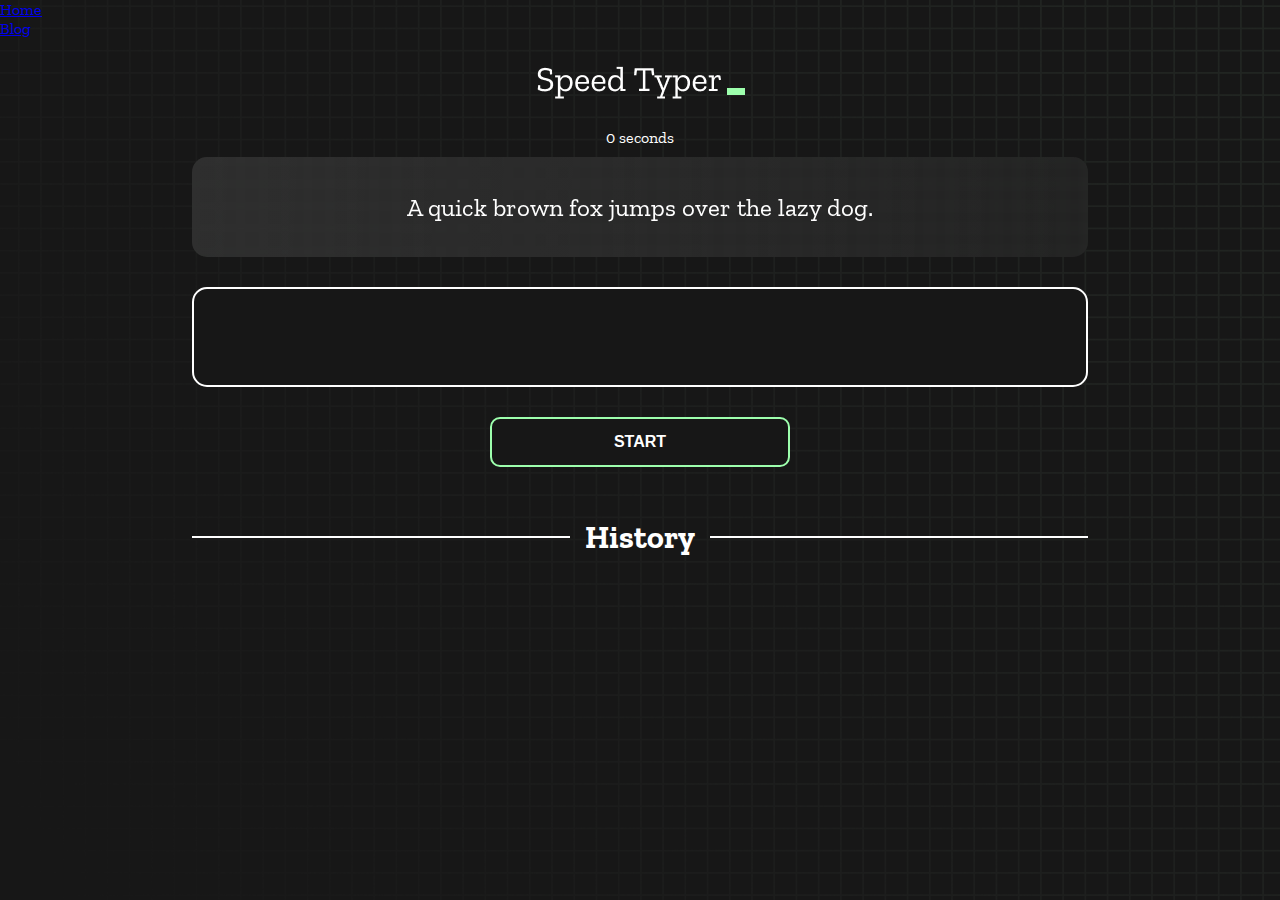
==== index.html @ 7f63b721 "first commit" ====
<!DOCTYPE html>
<html lang="en">

<head>
  <meta charset="UTF-8" />
  <meta http-equiv="X-UA-Compatible" content="IE=edge" />
  <meta name="viewport" content="width=device-width, initial-scale=1.0" />
  <title>Typing Speed Monster</title>
  <link rel="stylesheet" href="styles.css" />
  <link rel="preconnect" href="https://fonts.googleapis.com" />
  <link rel="preconnect" href="https://fonts.gstatic.com" crossorigin />
  <link href="https://fonts.googleapis.com/css2?family=Zilla+Slab:wght@300;400;500&display=swap" rel="stylesheet" />
  <!-- bootstrap CDN link -->
  <link href="https://cdn.jsdelivr.net/npm/bootstrap@5.2.0/dist/css/bootstrap.min.css" rel="stylesheet"
    integrity="sha384-gH2yIJqKdNHPEq0n4Mqa/HGKIhSkIHeL5AyhkYV8i59U5AR6csBvApHHNl/vI1Bx" crossorigin="anonymous">
  <!--  -->
</head>

<body>
  <!-- header start -->
  <!-- nav start -->
  <nav class="navbar navbar-expand">
    <div class="container text-center">
      <div class="collapse navbar-collapse" id="navbarText">
        <ul class="navbar-nav mx-auto">
          <li class="nav-item">
            <a class="nav-link active fw-bold text-info fs-4" href="index.html">Home</a>
          </li>
          <li class="nav-item">
            <a class="nav-link fw-semibold text-white fs-4 :h" href="blog.html">Blog</a>
          </li>
        </ul>
      </div>
    </div>
  </nav>
  <!-- nav end -->
  <!-- header end -->

  <h1 class="title"><img src="./logo.png" /></h1>
  <div id="show-time">0 seconds</div>

  <div class="box-container">
    <div id="question"></div>

    <div id="display" class="inactive"></div>

    <div class="buttons">
      <button id="start">START</button>
    </div>

    <div class="divider-container">
      <div class="line"></div>
      <h1 class="title2">History</h1>
      <div class="line"></div>
    </div>
    <div id="histories"></div>
  </div>

  <div id="countdown"></div>
  <div id="modal-background" class="hidden"></div>
  <div id="result" class="hidden"></div>

  <!-- script part -->
  <script src="./history.js"></script>
  <script src="./script.js"></script>
  <!-- bootstrap script -->
  <script src="https://cdn.jsdelivr.net/npm/bootstrap@5.2.0/dist/js/bootstrap.bundle.min.js"
    integrity="sha384-A3rJD856KowSb7dwlZdYEkO39Gagi7vIsF0jrRAoQmDKKtQBHUuLZ9AsSv4jD4Xa"
    crossorigin="anonymous"></script>
  <!--  -->
</body>

</html>
---- styles.css ----
* {
  padding: 0;
  margin: 0;
  box-sizing: border-box;
}

body {
  background-image: url("./bg.png");
  background-size: cover;
  background-position: left top;
  font-family: "Zilla Slab", serif;
}

.box-container {
  width: 70%;
  margin: 0 auto;
}

#question {
  height: 100px;
  display: flex;
  align-items: center;
  justify-content: center;
  color: white;
  font-size: 25px;
  border-radius: 15px;
  background: rgb(255, 255, 255);
  background: linear-gradient(
    92.49deg,
    rgba(255, 255, 255, 0.1) 0.18%,
    rgba(255, 255, 255, 0.05) 99.85%
  );
  backdrop-filter: blur(5px);
  margin-bottom: 30px;
}

#display {
  height: 100px;
  display: flex;
  flex-wrap: wrap;
  align-items: center;
  padding-left: 5rem;
  color: white;
  font-size: 32px;
  background-color: #171717;
  border: 2px solid #9dffad;
  border-radius: 15px;
}

#countdown {
  position: fixed;
  height: 100vh;
  width: 100vw;
  background-color: rgba(0, 0, 0, 0.8);
  top: 0;
  left: 0;
  display: flex;
  align-items: center;
  justify-content: center;
  font-size: 3rem;
  color: white;
  display: none;
}
#result {
  position: fixed;
  top: 10%; 
  left: 10%;
  transform: translate(-50%, -50%);
  height: 250px;
  width: 400px;
  background-color: #171717;
  border-radius: 15px;
  border: 2px solid #9dffad;
  color: white;
  text-align: center;
  padding: 2rem;
}
#show-time{
  text-align: center;
  color: white;
  margin: 10px 0;
}

.green {
  color: #9dffad;
}
.red {
  color: #eb6565;
}
.bold {
  font-weight: 700;
}
.inactive {
  border: 2px solid white !important;
}
.hidden {
  display: none;
}
.title {
  text-align: center;
  color: white;
  margin: 20px 0;
}

.divider-container {
  height: 80px;
  display: flex;
  justify-content: center;
  align-items: center;
  gap: 15px;
  margin: 0 auto;
}

.line {
  height: 2px;
  background: white;
  width: 100%;
}

.title2 {
  color: white;
  display: block;
}

.buttons {
  display: flex;
  justify-content: center;
  margin: 30px 0;
}
button {
  padding: 10px 20px;
  border: none;
  font-size: 16px;
  font-weight: bold;
  width: 300px;
  height: 50px;
  color: white;
  background-color: #171717;
  border-radius: 10px;
  border: 2px solid #9dffad;
  cursor: pointer;
}

#histories {
  display: flex;
  flex-wrap: wrap;
  justify-content: space-around;
}

.card {
  width: 100%;
  height: 100%;
  padding: 50px;
  display: flex;
  justify-content: space-between;
  align-items: center;
  padding: 20px 30px;
  color: white;
  border-radius: 15px;
  background: rgb(255, 255, 255);
  background: linear-gradient(
    92.49deg,
    rgba(255, 255, 255, 0.1) 0.18%,
    rgba(255, 255, 255, 0.05) 99.85%
  );
  backdrop-filter: blur(5px);
  margin-bottom: 30px;
}

#modal-background {
  background: rgb(255, 255, 255);
  background: linear-gradient(
    92.49deg,
    rgba(255, 255, 255, 0.1) 0.18%,
    rgba(255, 255, 255, 0.05) 99.85%
  );
  backdrop-filter: blur(5px);
  height: 100vh;
  width: 100%;
  position: fixed;
  top: 0;
}

@media only screen and (max-width: 700px) {
  .box-container {
    padding: 0 20px;
    width: 100%;
  }
  .card {
    flex-direction: column;
  }
}
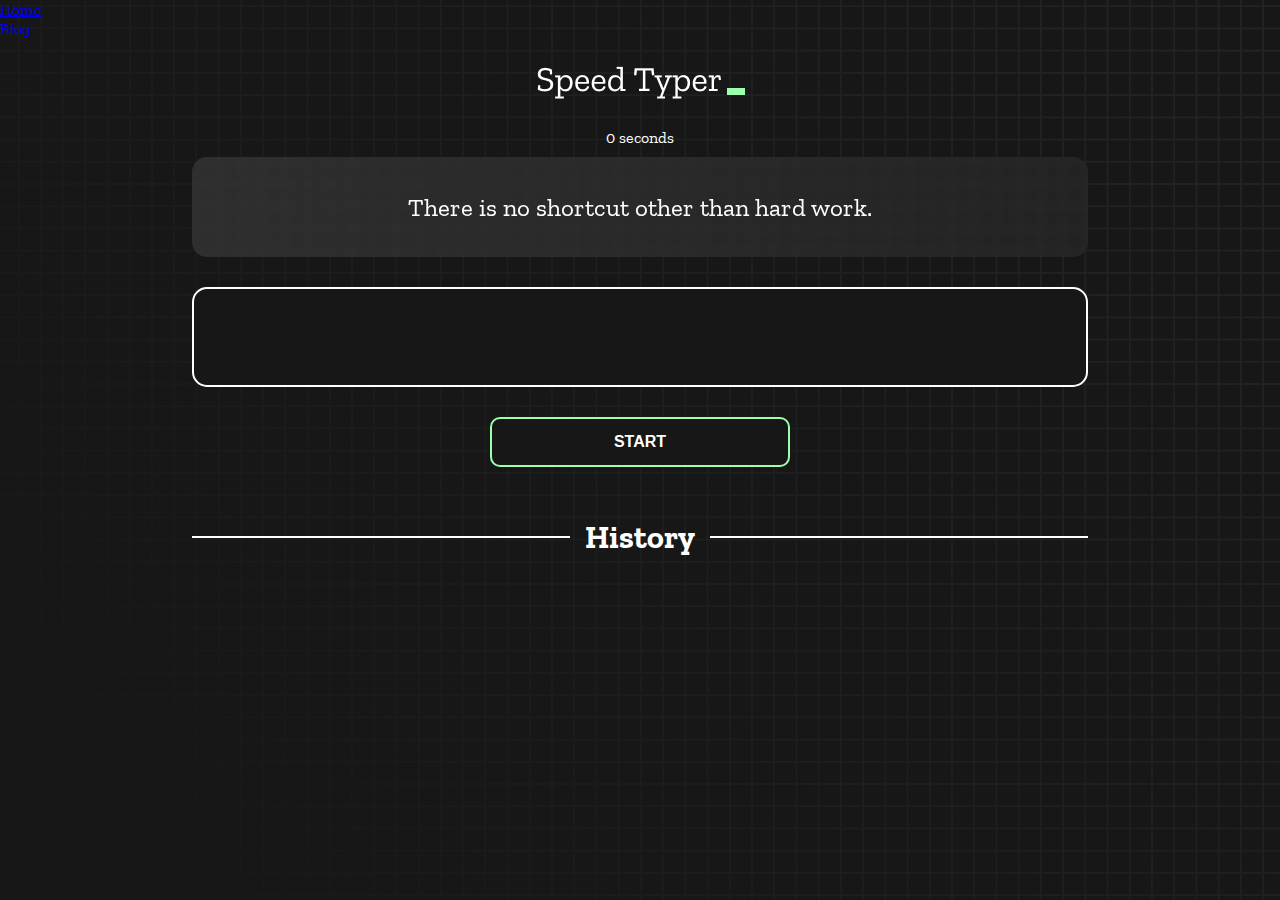
==== commit 67c30690: "major part done" ====
--- a/index.html
+++ b/index.html
@@ -45,7 +45,7 @@
     <div id="display" class="inactive"></div>
 
     <div class="buttons">
-      <button id="start">START</button>
+      <button id="starts">START</button>
     </div>
 
     <div class="divider-container">
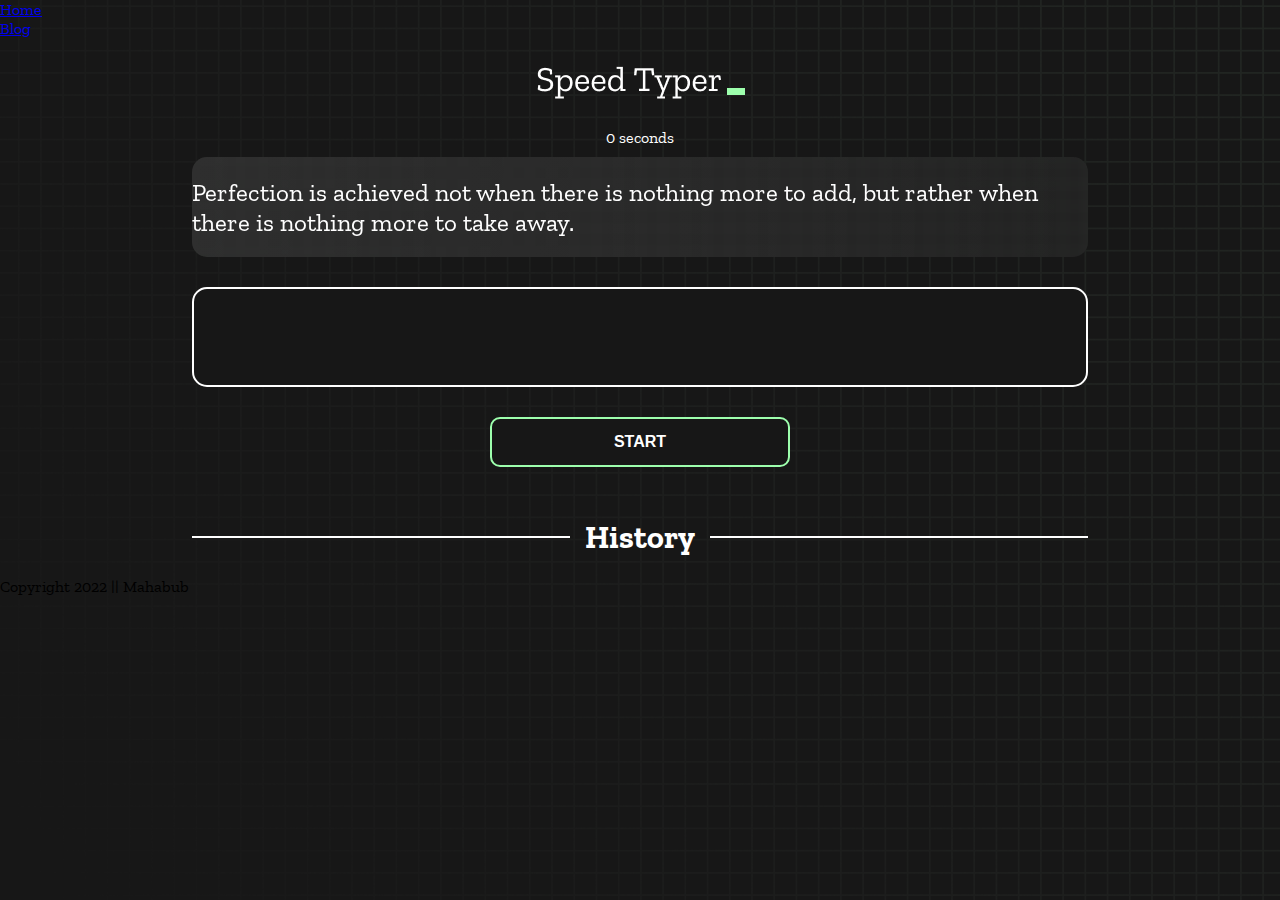
==== commit 8343222b: "updated-3 (fotter added in index.html)" ====
--- a/index.html
+++ b/index.html
@@ -68,6 +68,9 @@
     integrity="sha384-A3rJD856KowSb7dwlZdYEkO39Gagi7vIsF0jrRAoQmDKKtQBHUuLZ9AsSv4jD4Xa"
     crossorigin="anonymous"></script>
   <!--  -->
+  <footer>
+    <p class="text-center text-white py-5 ">Copyright 2022 || Mahabub</p>
+  </footer>
 </body>
 
 </html>--- a/styles.css
+++ b/styles.css
@@ -25,11 +25,9 @@
   font-size: 25px;
   border-radius: 15px;
   background: rgb(255, 255, 255);
-  background: linear-gradient(
-    92.49deg,
-    rgba(255, 255, 255, 0.1) 0.18%,
-    rgba(255, 255, 255, 0.05) 99.85%
-  );
+  background: linear-gradient(92.49deg,
+      rgba(255, 255, 255, 0.1) 0.18%,
+      rgba(255, 255, 255, 0.05) 99.85%);
   backdrop-filter: blur(5px);
   margin-bottom: 30px;
 }
@@ -61,9 +59,12 @@
   color: white;
   display: none;
 }
+
 #result {
   position: fixed;
-  top: 10%; 
+  margin-top: 20%;
+  margin-left: 40%;
+  top: 10%;
   left: 10%;
   transform: translate(-50%, -50%);
   height: 250px;
@@ -75,7 +76,8 @@
   text-align: center;
   padding: 2rem;
 }
-#show-time{
+
+#show-time {
   text-align: center;
   color: white;
   margin: 10px 0;
@@ -84,18 +86,23 @@
 .green {
   color: #9dffad;
 }
+
 .red {
   color: #eb6565;
 }
+
 .bold {
   font-weight: 700;
 }
+
 .inactive {
   border: 2px solid white !important;
 }
+
 .hidden {
   display: none;
 }
+
 .title {
   text-align: center;
   color: white;
@@ -127,6 +134,7 @@
   justify-content: center;
   margin: 30px 0;
 }
+
 button {
   padding: 10px 20px;
   border: none;
@@ -155,25 +163,21 @@
   justify-content: space-between;
   align-items: center;
   padding: 20px 30px;
-  color: white;
+  color: cornflowerblue;
   border-radius: 15px;
   background: rgb(255, 255, 255);
-  background: linear-gradient(
-    92.49deg,
-    rgba(255, 255, 255, 0.1) 0.18%,
-    rgba(255, 255, 255, 0.05) 99.85%
-  );
+  background: linear-gradient(92.49deg,
+      rgba(255, 255, 255, 0.1) 0.18%,
+      rgba(255, 255, 255, 0.05) 99.85%);
   backdrop-filter: blur(5px);
   margin-bottom: 30px;
 }
 
 #modal-background {
   background: rgb(255, 255, 255);
-  background: linear-gradient(
-    92.49deg,
-    rgba(255, 255, 255, 0.1) 0.18%,
-    rgba(255, 255, 255, 0.05) 99.85%
-  );
+  background: linear-gradient(92.49deg,
+      rgba(255, 255, 255, 0.1) 0.18%,
+      rgba(255, 255, 255, 0.05) 99.85%);
   backdrop-filter: blur(5px);
   height: 100vh;
   width: 100%;
@@ -181,12 +185,38 @@
   top: 0;
 }
 
-@media only screen and (max-width: 700px) {
+/* for laptop/pc/large screen */
+
+@media screen and (width > 700px) {
+  #histories {
+    display: grid;
+    grid-template-columns: repeat(3, 3fr);
+    justify-content: space-around;
+  }
+
+  .card {
+    width: 95%;
+
+  }
+}
+
+/* for phone/small screen */
+
+@media screen and (max-width: 700px) {
+  #histories {
+    display: flex;
+    flex-wrap: wrap;
+    justify-content: space-around;
+    display: flex;
+
+  }
+
   .box-container {
     padding: 0 20px;
     width: 100%;
   }
+
   .card {
     flex-direction: column;
   }
-}
+}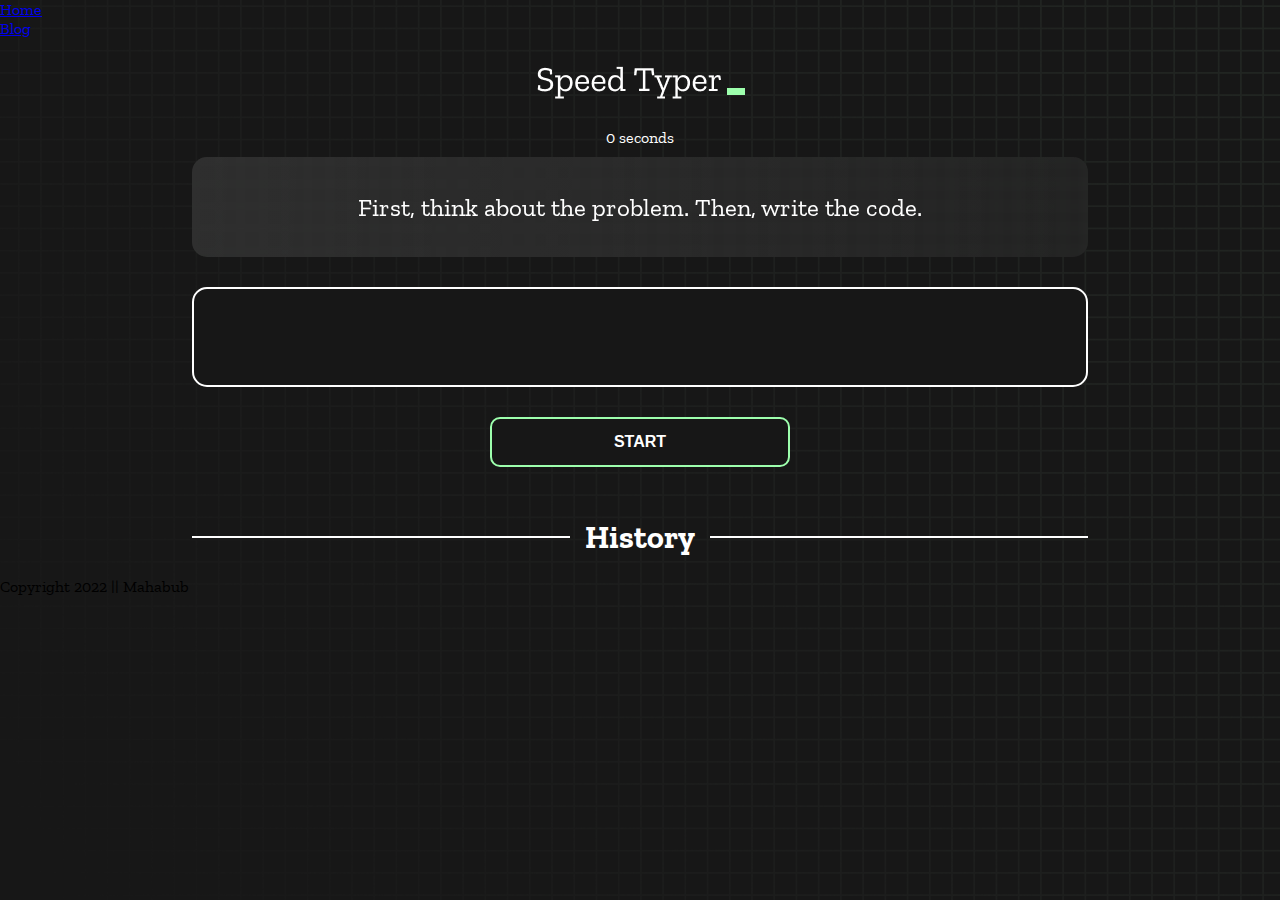
==== commit 838f10ea: "updated-4 (code decoration)" ====
--- a/index.html
+++ b/index.html
@@ -35,9 +35,11 @@
   </nav>
   <!-- nav end -->
   <!-- header end -->
-
-  <h1 class="title"><img src="./logo.png" /></h1>
-  <div id="show-time">0 seconds</div>
+<!-- show time section -->
+ <section><h1 class="title"><img src="./logo.png" /></h1>
+<div id="show-time">0 seconds</div>
+</section>
+<!--  -->
 
   <div class="box-container">
     <div id="question"></div>
--- a/styles.css
+++ b/styles.css
@@ -185,7 +185,7 @@
   top: 0;
 }
 
-/* for laptop/pc/large screen */
+/* large screen */
 
 @media screen and (width > 700px) {
   #histories {
@@ -200,7 +200,7 @@
   }
 }
 
-/* for phone/small screen */
+/* mobile screen */
 
 @media screen and (max-width: 700px) {
   #histories {
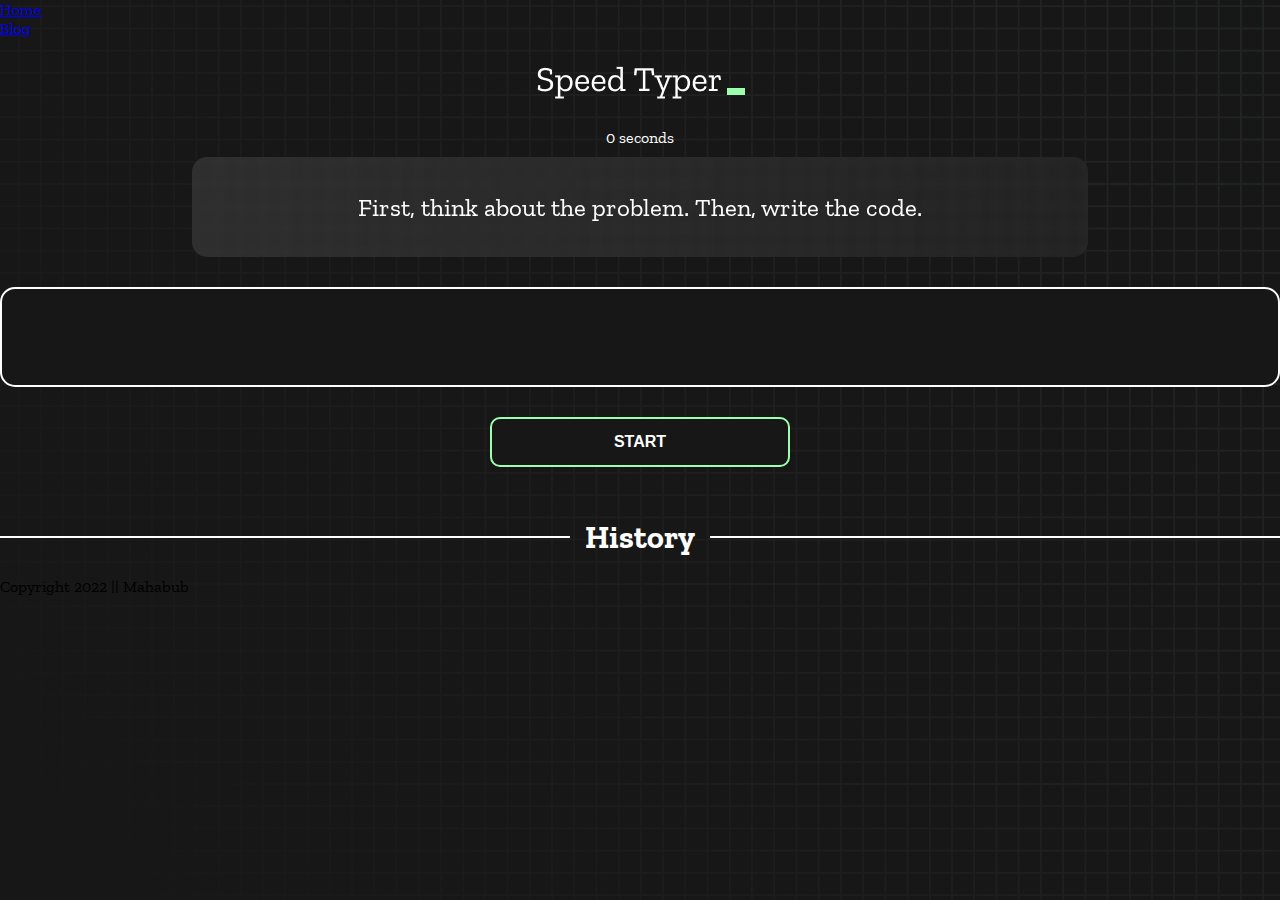
==== commit bc13cdb0: "updated-5 (code decoration)" ====
--- a/index.html
+++ b/index.html
@@ -40,10 +40,10 @@
 <div id="show-time">0 seconds</div>
 </section>
 <!--  -->
-
-  <div class="box-container">
-    <div id="question"></div>
-
+<!-- question part  -->
+  <section><div class="box-container">
+    <div id="question"></div></section>
+<!--  -->
     <div id="display" class="inactive"></div>
 
     <div class="buttons">
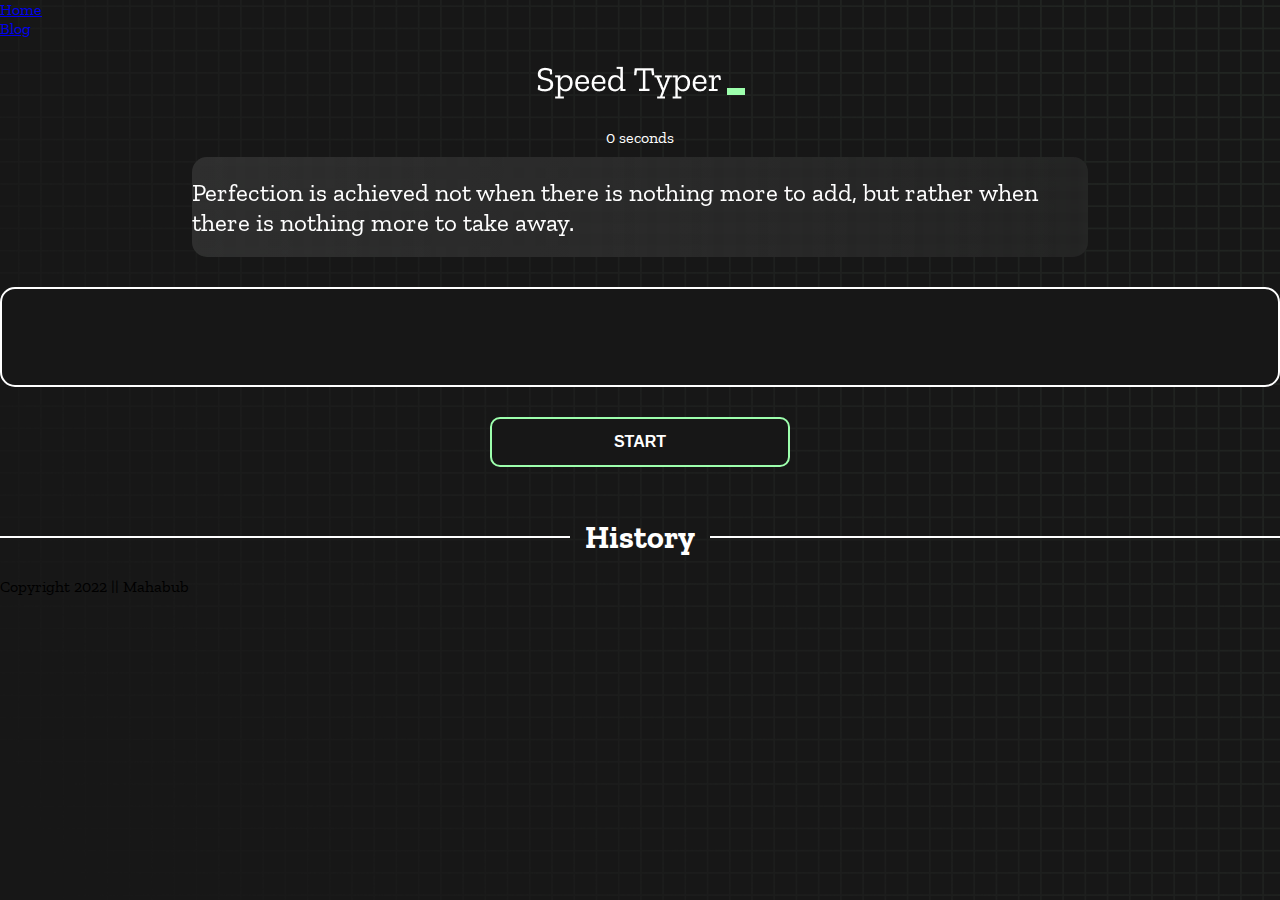
==== commit 61f2673e: "updated-6 (code decoration)" ====
--- a/index.html
+++ b/index.html
@@ -35,33 +35,36 @@
   </nav>
   <!-- nav end -->
   <!-- header end -->
-<!-- show time section -->
- <section><h1 class="title"><img src="./logo.png" /></h1>
-<div id="show-time">0 seconds</div>
-</section>
-<!--  -->
-<!-- question part  -->
-  <section><div class="box-container">
-    <div id="question"></div></section>
-<!--  -->
-    <div id="display" class="inactive"></div>
+  <!-- show time section -->
+  <section>
+    <h1 class="title"><img src="./logo.png" /></h1>
+    <div id="show-time">0 seconds</div>
+  </section>
+  <!--  -->
+  <!-- question part  -->
+  <section>
+    <div class="box-container">
+      <div id="question"></div>
+  </section>
+  <!--  -->
+  <div id="display" class="inactive"></div>
 
-    <div class="buttons">
-      <button id="starts">START</button>
-    </div>
-
-    <div class="divider-container">
-      <div class="line"></div>
-      <h1 class="title2">History</h1>
-      <div class="line"></div>
-    </div>
-    <div id="histories"></div>
+  <div class="buttons">
+    <button id="starts">START</button>
   </div>
 
-  <div id="countdown"></div>
-  <div id="modal-background" class="hidden"></div>
-  <div id="result" class="hidden"></div>
-
+  <div class="divider-container">
+    <div class="line"></div>
+    <h1 class="title2">History</h1>
+    <div class="line"></div>
+  </div>
+  <div id="histories"></div>
+  </div>
+<!-- countdown section -->
+<section><div id="countdown"></div>
+<div id="modal-background" class="hidden"></div>
+<div id="result" class="hidden"></div></section>
+<!--  -->
   <!-- script part -->
   <script src="./history.js"></script>
   <script src="./script.js"></script>
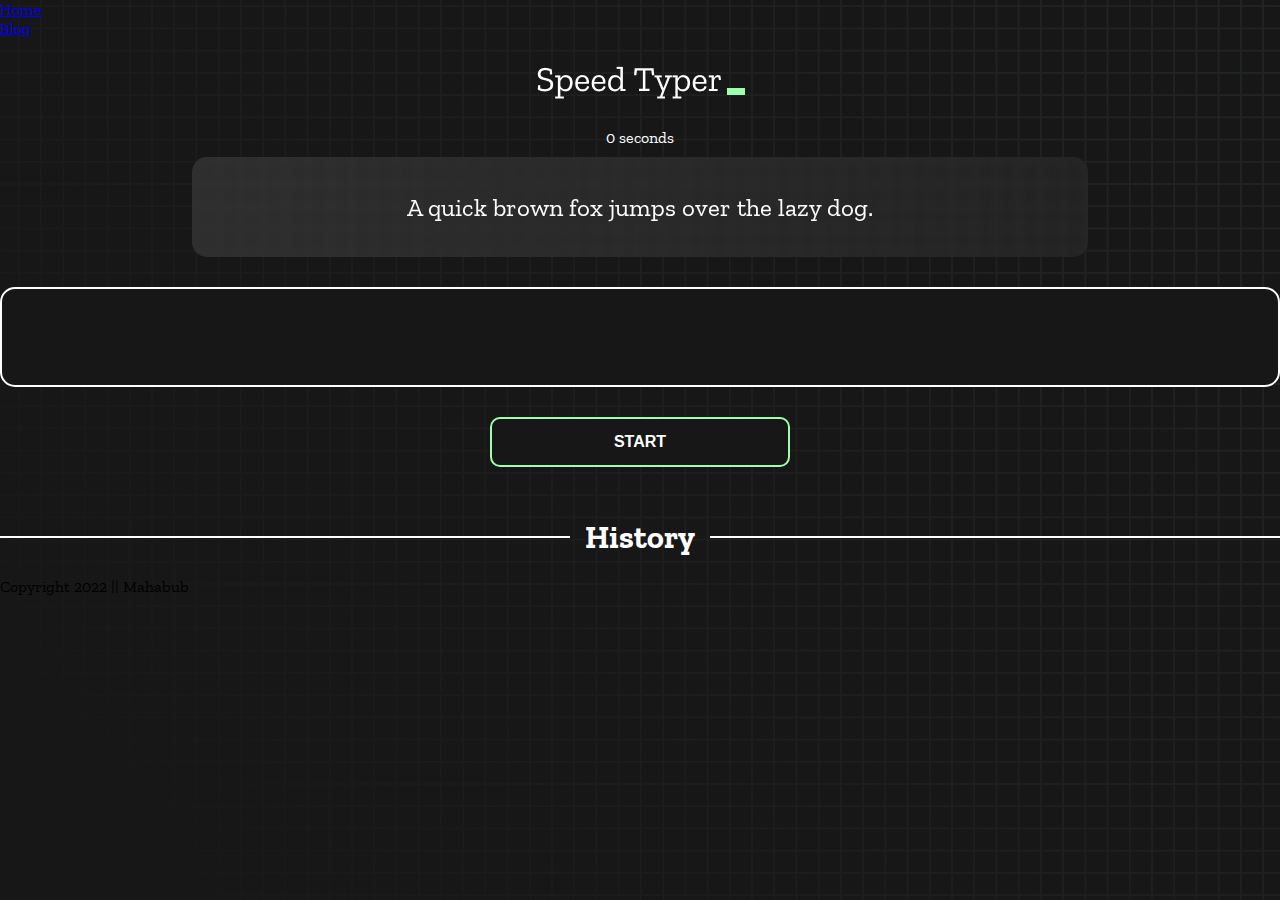
==== commit 32a7ee85: "updated-7 (code decoration)" ====
--- a/index.html
+++ b/index.html
@@ -52,14 +52,15 @@
   <div class="buttons">
     <button id="starts">START</button>
   </div>
-
-  <div class="divider-container">
-    <div class="line"></div>
-    <h1 class="title2">History</h1>
-    <div class="line"></div>
-  </div>
-  <div id="histories"></div>
-  </div>
+<!-- history section -->
+ <section><div class="divider-container">
+  <div class="line"></div>
+  <h1 class="title2">History</h1>
+  <div class="line"></div>
+</div>
+<div id="histories"></div>
+</div></section>
+<!--  -->
 <!-- countdown section -->
 <section><div id="countdown"></div>
 <div id="modal-background" class="hidden"></div>
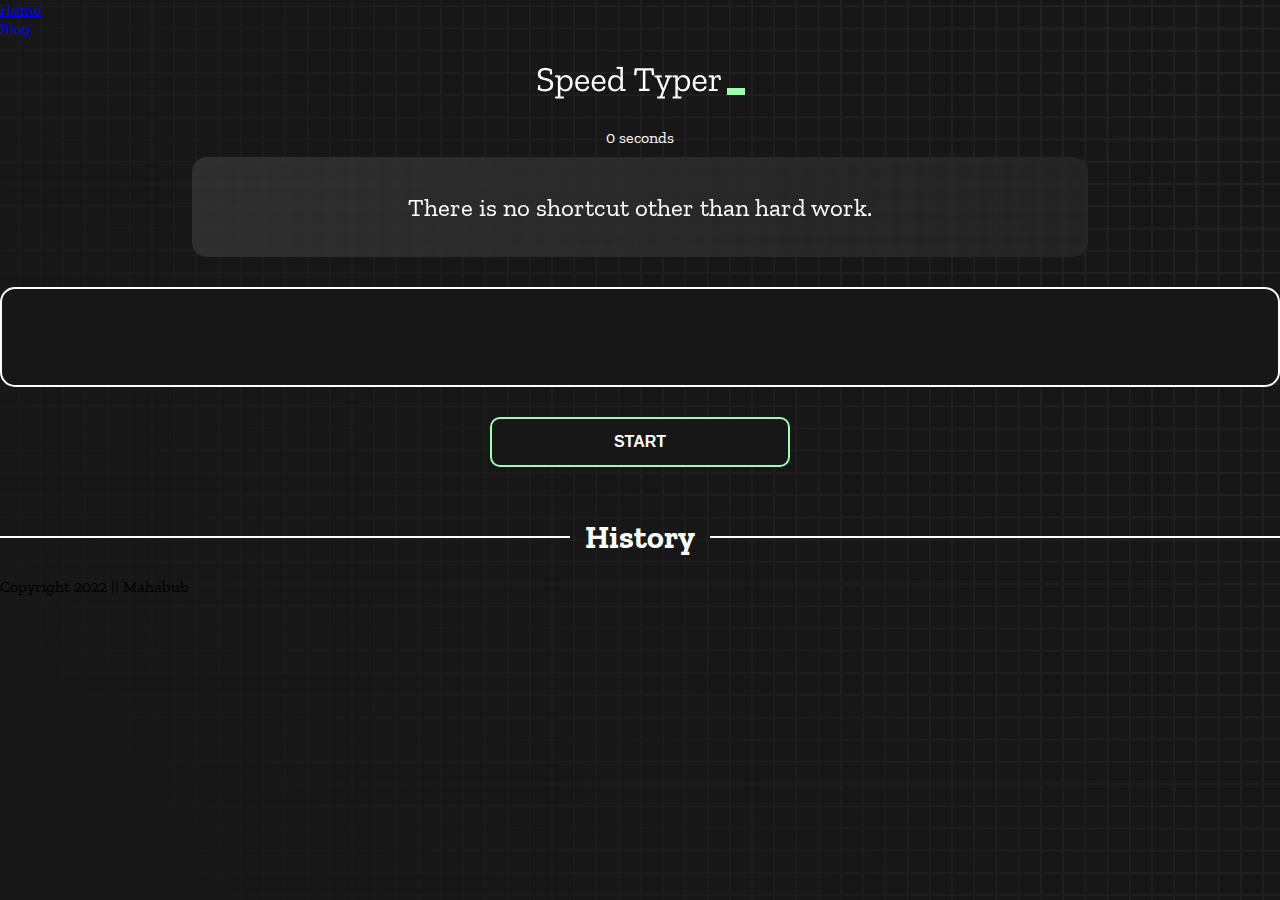
==== commit 9dfb1170: "totally done" ====
--- a/index.html
+++ b/index.html
@@ -47,25 +47,34 @@
       <div id="question"></div>
   </section>
   <!--  -->
-  <div id="display" class="inactive"></div>
-
-  <div class="buttons">
-    <button id="starts">START</button>
-  </div>
-<!-- history section -->
- <section><div class="divider-container">
-  <div class="line"></div>
-  <h1 class="title2">History</h1>
-  <div class="line"></div>
-</div>
-<div id="histories"></div>
-</div></section>
-<!--  -->
-<!-- countdown section -->
-<section><div id="countdown"></div>
-<div id="modal-background" class="hidden"></div>
-<div id="result" class="hidden"></div></section>
-<!--  -->
+  <!-- display section -->
+  <section><div id="display" class="inactive"></div></section>
+  <!--  -->
+  <!-- start button section -->
+  <section>
+    <div class="buttons">
+      <button id="starts">START</button>
+    </div>
+  </section>
+  <!--  -->
+  <!-- history section -->
+  <section>
+    <div class="divider-container">
+      <div class="line"></div>
+      <h1 class="title2">History</h1>
+      <div class="line"></div>
+    </div>
+    <div id="histories"></div>
+    </div>
+  </section>
+  <!--  -->
+  <!-- countdown section -->
+  <section>
+    <div id="countdown"></div>
+    <div id="modal-background" class="hidden"></div>
+    <div id="result" class="hidden"></div>
+  </section>
+  <!--  -->
   <!-- script part -->
   <script src="./history.js"></script>
   <script src="./script.js"></script>
